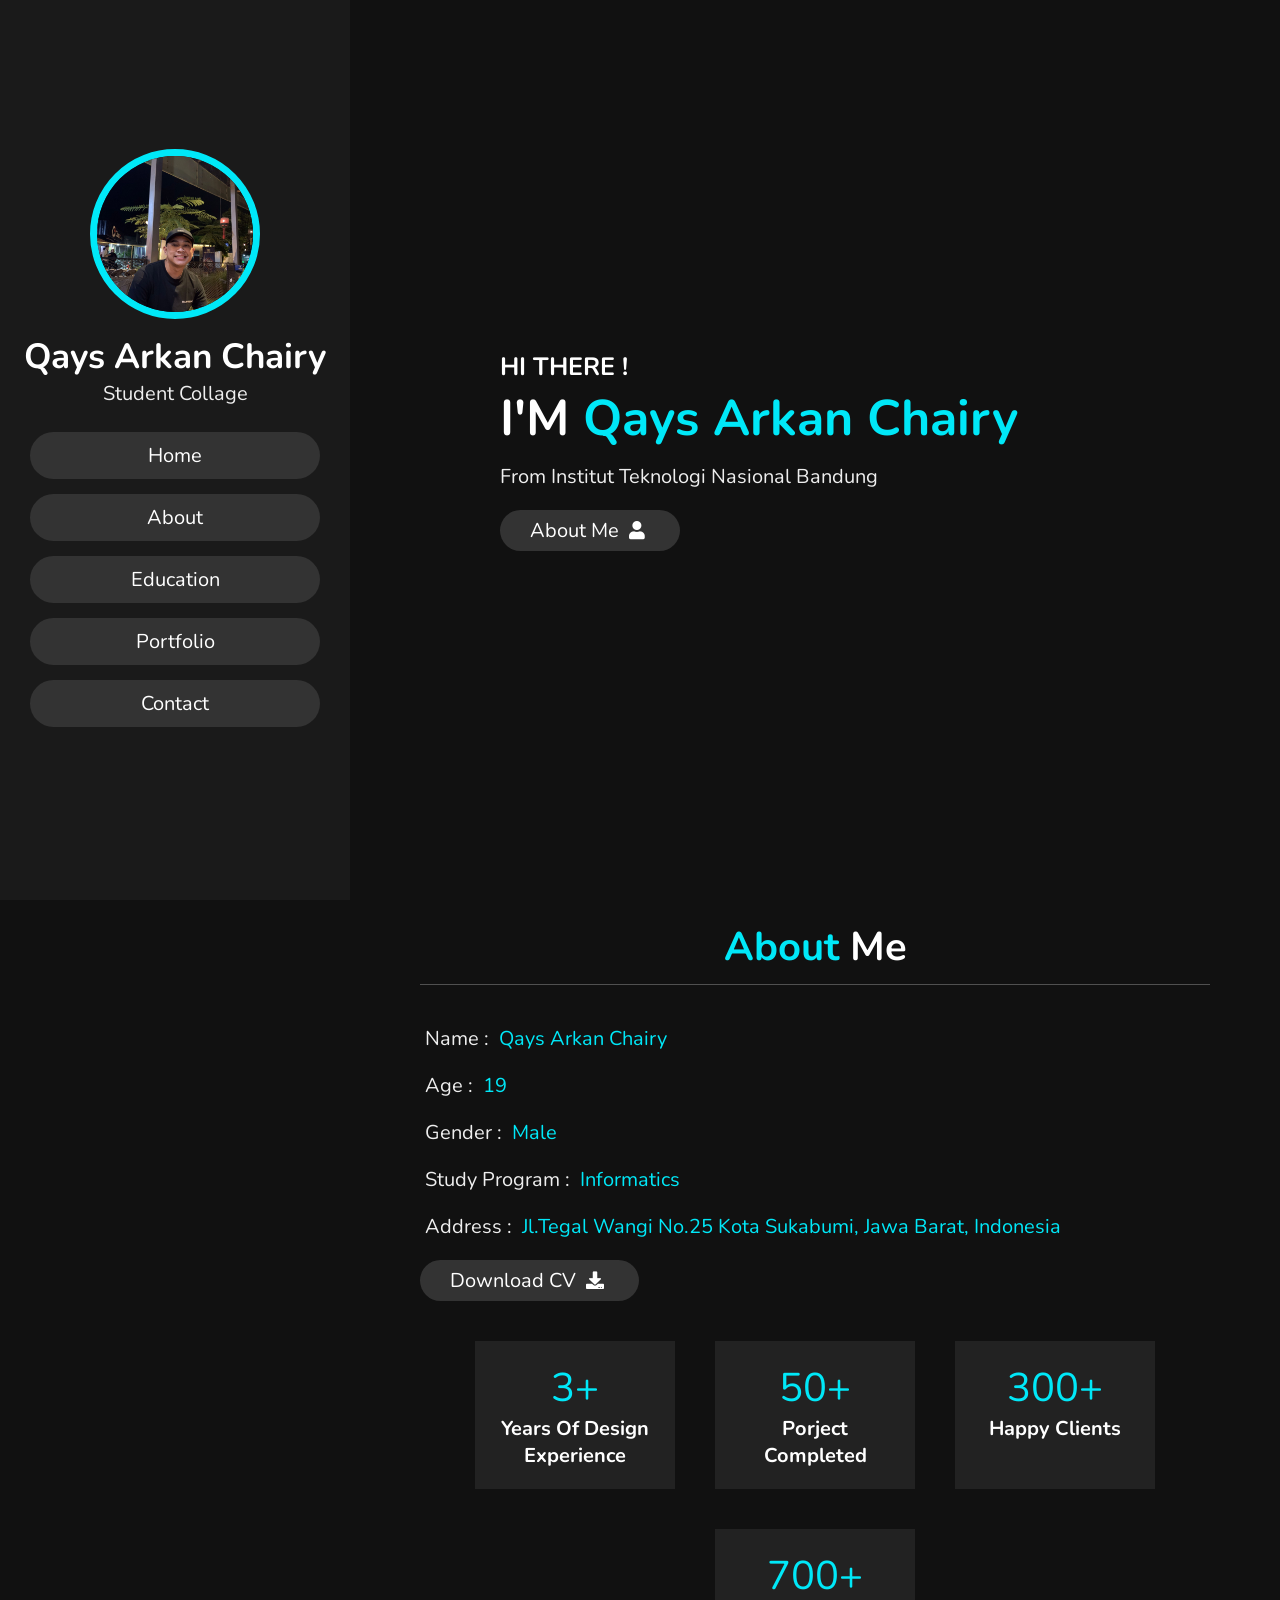
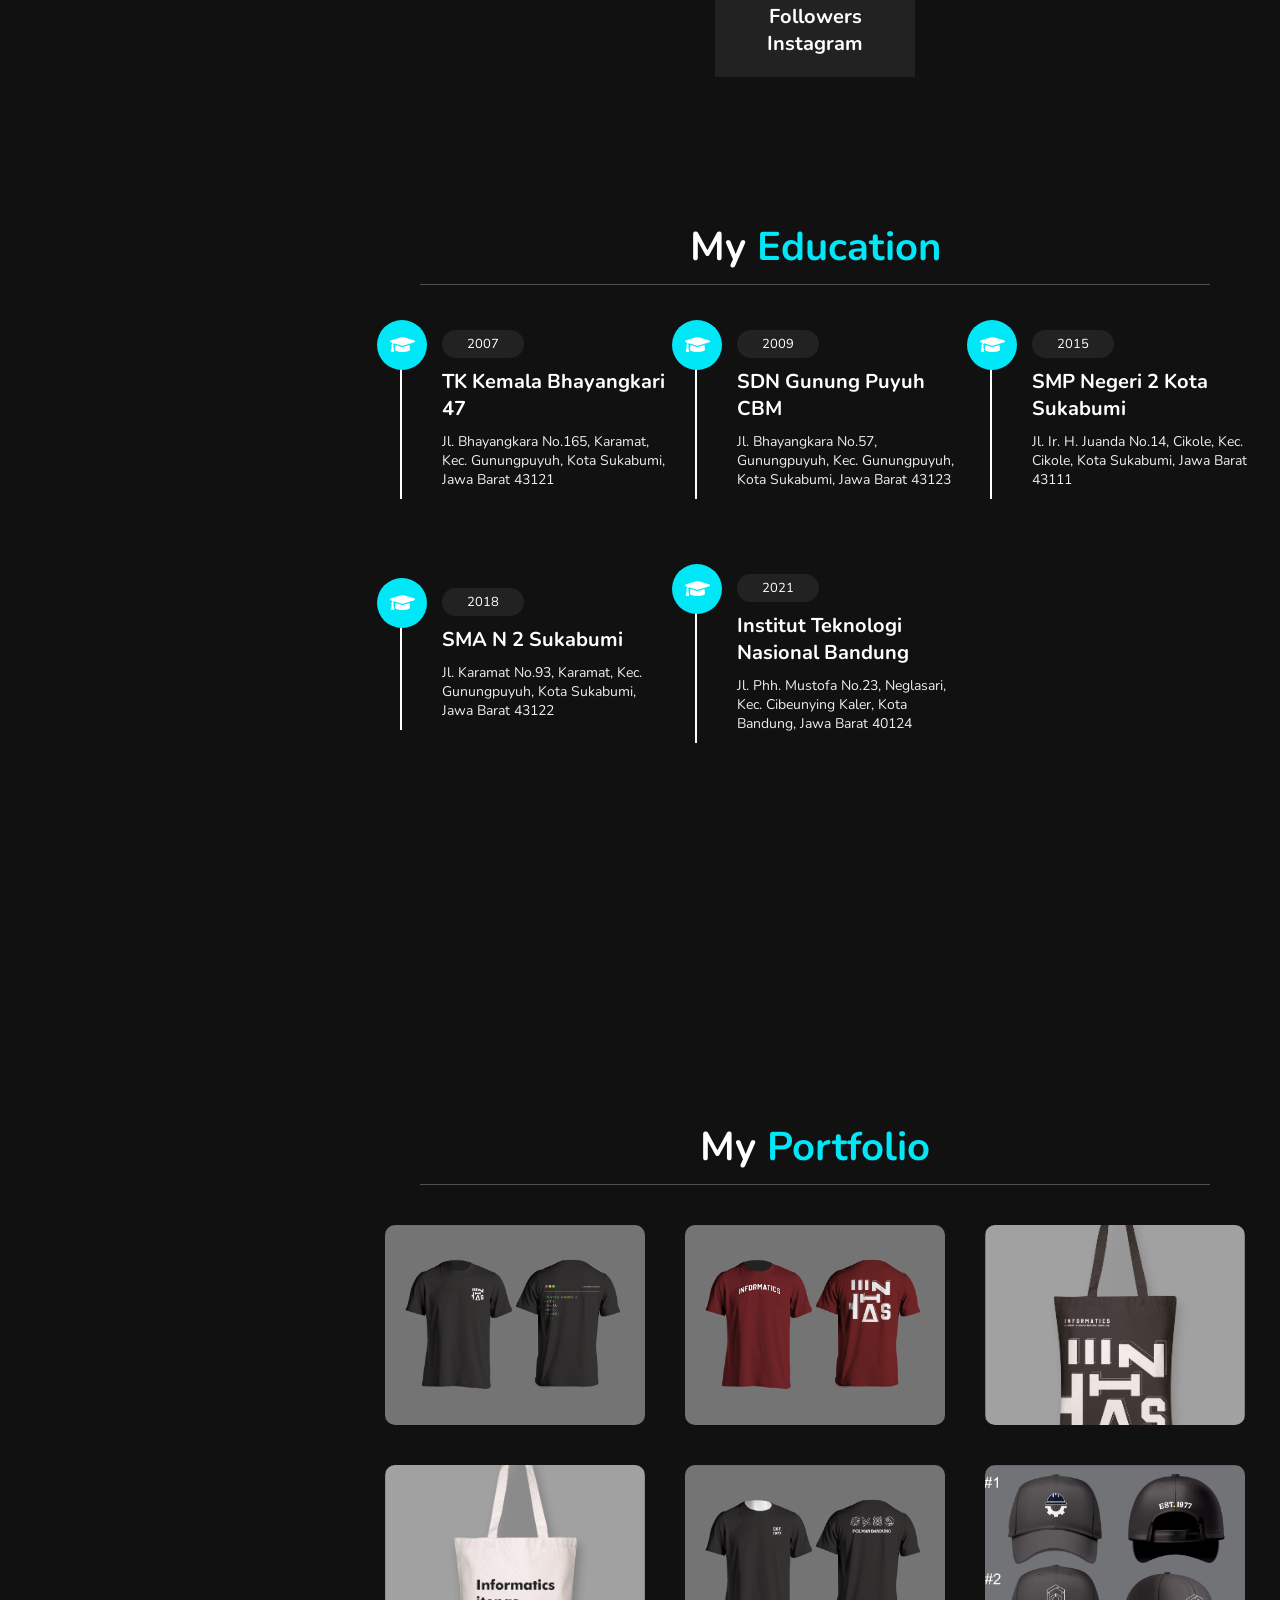
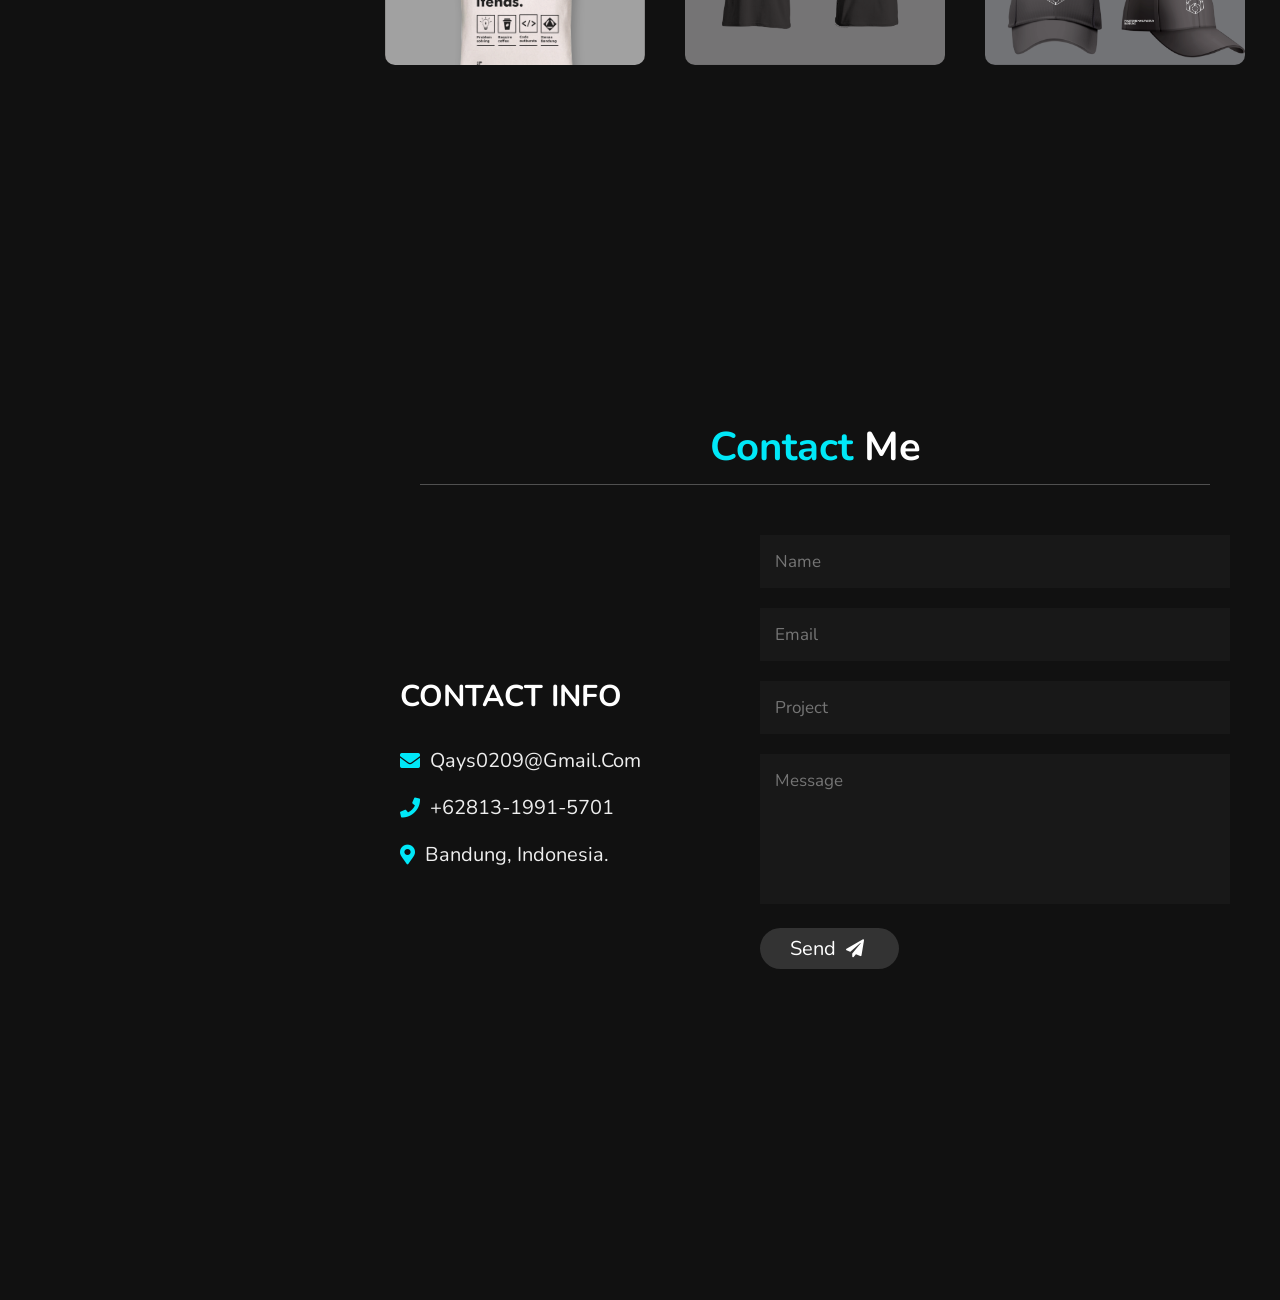
==== index.html @ 89978e80 "update" ====
<!DOCTYPE html>
<html lang="en">
<head>
    <meta charset="UTF-8">
    <meta name="viewport" content="width=device-width, initial-scale=1.0">
    <title>responsive personal portfolio website design tutorail</title>

    <!-- font awesome cdn link  -->
    <link rel="stylesheet" href="https://cdnjs.cloudflare.com/ajax/libs/font-awesome/5.15.2/css/all.min.css">

    <!-- custom css file link  -->
    <link rel="stylesheet" href="style.css">

</head>
<body>
    
<!-- header section starts  -->

<header>

    <div class="user">
        <img src="fotoqays.jpeg" alt="">
        <h3 class="name">Qays Arkan Chairy</h3>
        <p class="post">Student Collage</p>
    </div>

    <nav class="navbar">
        <ul>
            <li><a href="#home">home</a></li>
            <li><a href="#about">about</a></li>
            <li><a href="#education">education</a></li>
            <li><a href="#portfolio">portfolio</a></li>
            <li><a href="#contact">contact</a></li>
        </ul>
    </nav>

</header>

<!-- header section ends -->

<div id="menu" class="fas fa-bars"></div>

<!-- home section starts  -->

<section class="home" id="home">

    <h3>HI THERE !</h3>
    <h1>I'M <span>Qays Arkan Chairy</span></h1>
    <p>from Institut Teknologi Nasional Bandung
    </p>
    <a href="#about"><button class="btn">about me <i class="fas fa-user"></i></button></a>

</section>

<!-- home section ends -->

<!-- about section starts  -->

<section class="about" id="about">

<h1 class="heading"> <span>about</span> me </h1>

<div class="row">

    <div class="info">
        <h3> <span> name : </span> Qays Arkan Chairy </h3>
        <h3> <span> age : </span> 19 </h3>
        <h3> <span> gender : </span> Male </h3>
        <h3> <span> study program : </span> informatics </h3>
        <h3> <span> address : </span> jl.tegal wangi no.25 kota Sukabumi, jawa barat, indonesia</h3>
        <a href="#"><button class="btn"> download CV <i class="fas fa-download"></i> </button></a>
    </div>

    <div class="counter">

        <div class="box">
            <span>3+</span>
            <h3>years of design experience</h3>
        </div>

        <div class="box">
            <span>50+</span>
            <h3>porject completed</h3>
        </div>

        <div class="box">
            <span>300+</span>
            <h3>happy clients</h3>
        </div>

        <div class="box">
            <span>700+</span>
            <h3>followers instagram</h3>
        </div>

    </div>

</div>

</section>

<!-- about section ends -->

<!-- education section starts  -->

<section class="education" id="education">

<h1 class="heading"> my <span>education</span> </h1>

<div class="box-container">

    <div class="box">
        <i class="fas fa-graduation-cap"></i>
        <span>2007</span>
        <h3>TK Kemala Bhayangkari 47</h3>
        <p>Jl. Bhayangkara No.165, Karamat, Kec. Gunungpuyuh, Kota Sukabumi, Jawa Barat 43121</p>
    </div>

    <div class="box">
        <i class="fas fa-graduation-cap"></i>
        <span>2009</span>
        <h3>SDN Gunung Puyuh CBM</h3>
        <p>Jl. Bhayangkara No.57, Gunungpuyuh, Kec. Gunungpuyuh, Kota Sukabumi, Jawa Barat 43123</p>
    </div>

    <div class="box">
        <i class="fas fa-graduation-cap"></i>
        <span>2015</span>
        <h3>SMP Negeri 2 Kota Sukabumi</h3>
        <p>Jl. Ir. H. Juanda No.14, Cikole, Kec. Cikole, Kota Sukabumi, Jawa Barat 43111</p>
    </div>

    <div class="box">
        <i class="fas fa-graduation-cap"></i>
        <span>2018</span>
        <h3>SMA N 2 Sukabumi</h3>
        <p>Jl. Karamat No.93, Karamat, Kec. Gunungpuyuh, Kota Sukabumi, Jawa Barat 43122</p>
    </div>

    <div class="box">
        <i class="fas fa-graduation-cap"></i>
        <span>2021</span>
        <h3>Institut Teknologi Nasional Bandung</h3>
        <p>Jl. Phh. Mustofa No.23, Neglasari, Kec. Cibeunying Kaler, Kota Bandung, Jawa Barat 40124</p>
    </div>

    <div class="box">

</div>

</section>

<!-- education section ends -->

<!-- portfolio section starts  -->

<section class="portfolio" id="portfolio">

<h1 class="heading"> my <span>portfolio</span> </h1>

<div class="box-container">

    <div class="box">
        <img src="1.png" alt="">
    </div>

    <div class="box">
        <img src="2.png" alt="">
    </div>

    <div class="box">
        <img src="3.png" alt="">
    </div>

    <div class="box">
        <img src="4.png" alt="">
    </div>

    <div class="box">
        <img src="5.png" alt="">
    </div>

    <div class="box">
        <img src="6.png" alt="">
    </div>

</div>

</section>

<!-- portfolio section ends -->

<!-- contact section starts  -->

<section class="contact" id="contact">

<h1 class="heading"> <span>contact</span> me </h1>

<div class="row">

    <div class="content">

        <h3 class="title">contact info</h3>

        <div class="info">
            <h3> <i class="fas fa-envelope"></i> qays0209@gmail.com </h3>
            <h3> <i class="fas fa-phone"></i> +62813-1991-5701 </h3>
            <h3> <i class="fas fa-map-marker-alt"></i> Bandung, indonesia. </h3>
        </div>

    </div>

    <form action="">

        <input type="text" placeholder="name" class="box">
        <input type="email" placeholder="email" class="box">
        <input type="text" placeholder="project" class="box">
        <textarea name="" id="" cols="30" rows="10" class="box message" placeholder="message"></textarea>
        <button type="submit" class="btn"> send <i class="fas fa-paper-plane"></i> </button>

    </form>

</div>

</section>

<!-- contact section ends -->


<!-- scroll top button  -->

<a href="#home" class="top">
    <img src="images/scroll-top-img.png" alt="">
</a>















<!-- jquery cdn link  -->
<script src="https://cdnjs.cloudflare.com/ajax/libs/jquery/3.6.0/jquery.min.js"></script>

<!-- custom js file link  -->
<script src="js/script.js"></script>


</body>
</html>
---- style.css ----
@import url('https://fonts.googleapis.com/css2?family=Nunito:wght@200;300;400;600&display=swap');

:root{
    --yellow:#00e8f8;
}

*{
    font-family: 'Nunito', sans-serif;
    margin:0; padding:0;
    box-sizing: border-box;
    text-decoration: none;
    outline: none; border:none;
    text-transform: capitalize;
    transition: all .2s linear;
}

*::selection{
    background:var(--yellow);
    color:#333;
}

html{
    font-size: 62.5%;
    overflow-x: hidden;
}

html::-webkit-scrollbar{
    width:1.4rem;
}

html::-webkit-scrollbar-track{
    background:#222;
}

html::-webkit-scrollbar-thumb{
    background:var(--yellow);
}

body{
    background:#111;
    overflow-x: hidden;
    padding-left: 35rem;
}

section{
    min-height: 100vh;
    padding:1rem;
}

.btn{
    padding:.7rem 3rem;
    background:#333;
    color:#fff;
    cursor: pointer;
    margin-top: 1rem;
    font-size: 2rem;
    border-radius: 5rem;
}

.btn i{
    padding:0 .5rem;
    font-size: 1.8rem;
}

.btn:hover{
    background:var(--yellow);
}

.heading{
    text-align: center;
    margin:0 6rem;
    font-size: 4rem;
    padding:1rem;
    border-bottom: .1rem solid #fff4;
    color:#fff;
}

.heading span{
    color:var(--yellow);
}

header{
    position: fixed;
    top:0; left:0;
    z-index: 1000;
    height:100%;
    width:35rem;
    background:#1a1a1a;
    display: flex;
    align-items: center;
    justify-content: center;
    flex-flow: column;
    text-align: center;
}

header .user img{
    height:17rem;
    width:17rem;
    border-radius: 50%;
    object-fit: cover;
    margin-bottom: 1rem;
    border:.7rem solid var(--yellow);
}

header .user .name{
    font-size: 3.5rem;
    color:#fff;
}

header .user .post{
    font-size: 2rem;
    color:#eee;
}

header .navbar{
    width:100%;
}

header .navbar ul{
    list-style: none;
    padding:1rem 3rem;
}


header .navbar ul li a{
    display: block;
    padding:1rem;
    margin:1.5rem 0;
    background:#333;
    color:#fff;
    font-size: 2rem;
    border-radius: 5rem;
}

header .navbar ul li a:hover{
    background:var(--yellow);
}

#menu{
    position: fixed;
    top:2rem; right:2rem;
    background:#333;
    color:#fff;
    cursor: pointer;
    font-size: 2.5rem;
    padding:1rem 1.5rem;
    z-index: 1000;
    display: none;
}

.home{
    display: flex;
    justify-content: center;
    flex-flow: column;
    padding:0 15rem;
}

.home h3{
    font-size: 2.5rem;
    color:#fff;
}

.home h1{
    font-size:5rem;
    color:#fff;
}

.home h1 span{
    color:var(--yellow);
}

.home p{
    font-size:2rem;
    color:#eee;
    padding: 1rem 0;
}

.about .row{
    display: flex;
    align-items: center;
    justify-content: center;
    flex-wrap: wrap;
    padding:1rem 0;
}

.about .row .info{
    flex:1 1 48rem;
    padding:2rem 1rem;
    padding-left: 6rem;
}

.about .row .info h3{
    font-size: 2rem;
    color:var(--yellow);
    padding:1rem 0;
    font-weight: normal;
}

.about .row .info h3 span{
    color:#eee;
    padding:0 .5rem;
}

.about .row .counter{
    flex:1 1 48rem;
    display: flex;
    justify-content: center;
    flex-wrap: wrap;
}

.about .row .counter .box{
    width:20rem;
    background:#222;
    text-align: center;
    padding: 2rem;
    margin:2rem;
}

.about .row .counter .box span{
    font-size: 4rem;
    color:var(--yellow);
}

.about .row .counter .box h3{
    font-size: 2rem;
    color:#fff;
}

.education .box-container{
    display: flex;
    align-items: center;
    justify-content: space-between;
    flex-wrap: wrap;
    padding:1rem 0;
    padding-left: 3rem;
}

.education .box-container .box{
    width:27rem;
    margin:4rem 1rem;
    padding-left: 4rem;
    border-left: .2rem solid #fff;
    position: relative;
}

.education .box-container .box span{
    font-size: 1.3rem;
    background:#222;
    color:#fff;
    border-radius: 5rem;
    padding:.5rem 2.5rem;
}

.education .box-container .box h3{
    font-size: 2rem;
    color:#fff;
    padding-top: 1.5rem;
}

.education .box-container .box p{
    font-size: 1.4rem;
    color:#eee;
    padding: 1rem 0;
}

.education .box-container .box i{
    position: absolute;
    top:-1.5rem; left:-2.5rem;
    height:5rem;
    width: 5rem;
    border-radius: 50%;
    line-height: 5rem;
    text-align: center;
    font-size: 2rem;
    color:#fff;
    background:var(--yellow);
}

.portfolio .box-container{
    display: flex;
    align-items: center;
    justify-content: center;
    flex-wrap: wrap;
    padding:2rem 0;
}

.portfolio .box-container .box{
    height: 20rem;
    width:26rem;
    border-radius: 1rem;
    margin:2rem;
    overflow: hidden;
    cursor: pointer;
}

.portfolio .box-container .box img{
    height:100%;
    width:100%;
    object-fit: cover;
}

.portfolio .box-container .box:hover img{
    transform: scale(1.2);
}

.contact .row{
    display: flex;
    align-items: center;
    justify-content: center;
    flex-wrap: wrap;
}

.contact .row .content{
    flex:1 1 30rem;
    padding:4rem;
    padding-bottom: 0;
}

.contact .row form{
    flex:1 1 45rem;
    padding:2rem;
    margin:2rem;
    margin-bottom: 4rem;
}

.contact .row form .box{
    padding:1.5rem;
    margin:1rem 0;
    background:#3333;
    color:#fff;
    text-transform: none;
    font-size: 1.7rem;
    width:100%;
}

.contact .row form .box::placeholder{
    text-transform: capitalize;
}

.contact .row form .message{
    height: 15rem;
    resize: none;
}

.contact .row .content .title{
    text-transform: uppercase;
    color:#fff;
    font-size: 3rem;
    padding-bottom: 2rem;
}

.contact .row .content .info h3{
    display: flex;
    align-items: center;
    font-size: 2rem;
    color:#eee;
    padding:1rem 0;
    font-weight: normal;
}

.contact .row .content .info h3 i{
    padding-right: 1rem;
    color:var(--yellow);
}

.top{
    position: fixed;
    bottom:7.5rem; right: 2rem;
    z-index: 100;
    display: none;
}



















/* media queries  */

@media (max-width:1200px){

    html{
        font-size: 55%;
    }

    .home{
        padding:1rem 4rem;
    }

}

@media (max-width:991px){

   header{
       left:-120%;
   }

   #menu{
       display: block;
   }

   header.toggle{
    left:0%;
   }

   body{
       padding:0;
   }

}

@media (max-width:768px){

    html{
        font-size: 50%;
    }
 
 }

@media (max-width:400px){

    header{
        width: 100vw;
    }

    .heading{
        margin:0 3rem;
    }

    .about .row .counter .box{
        width: 100%;
    }
 
    .education .box-container .box{
        width:100%;
    }

    .portfolio .box-container .box{
        width:100%;
    }

    .contact .row form{
        margin:3rem 0;
    }

 }
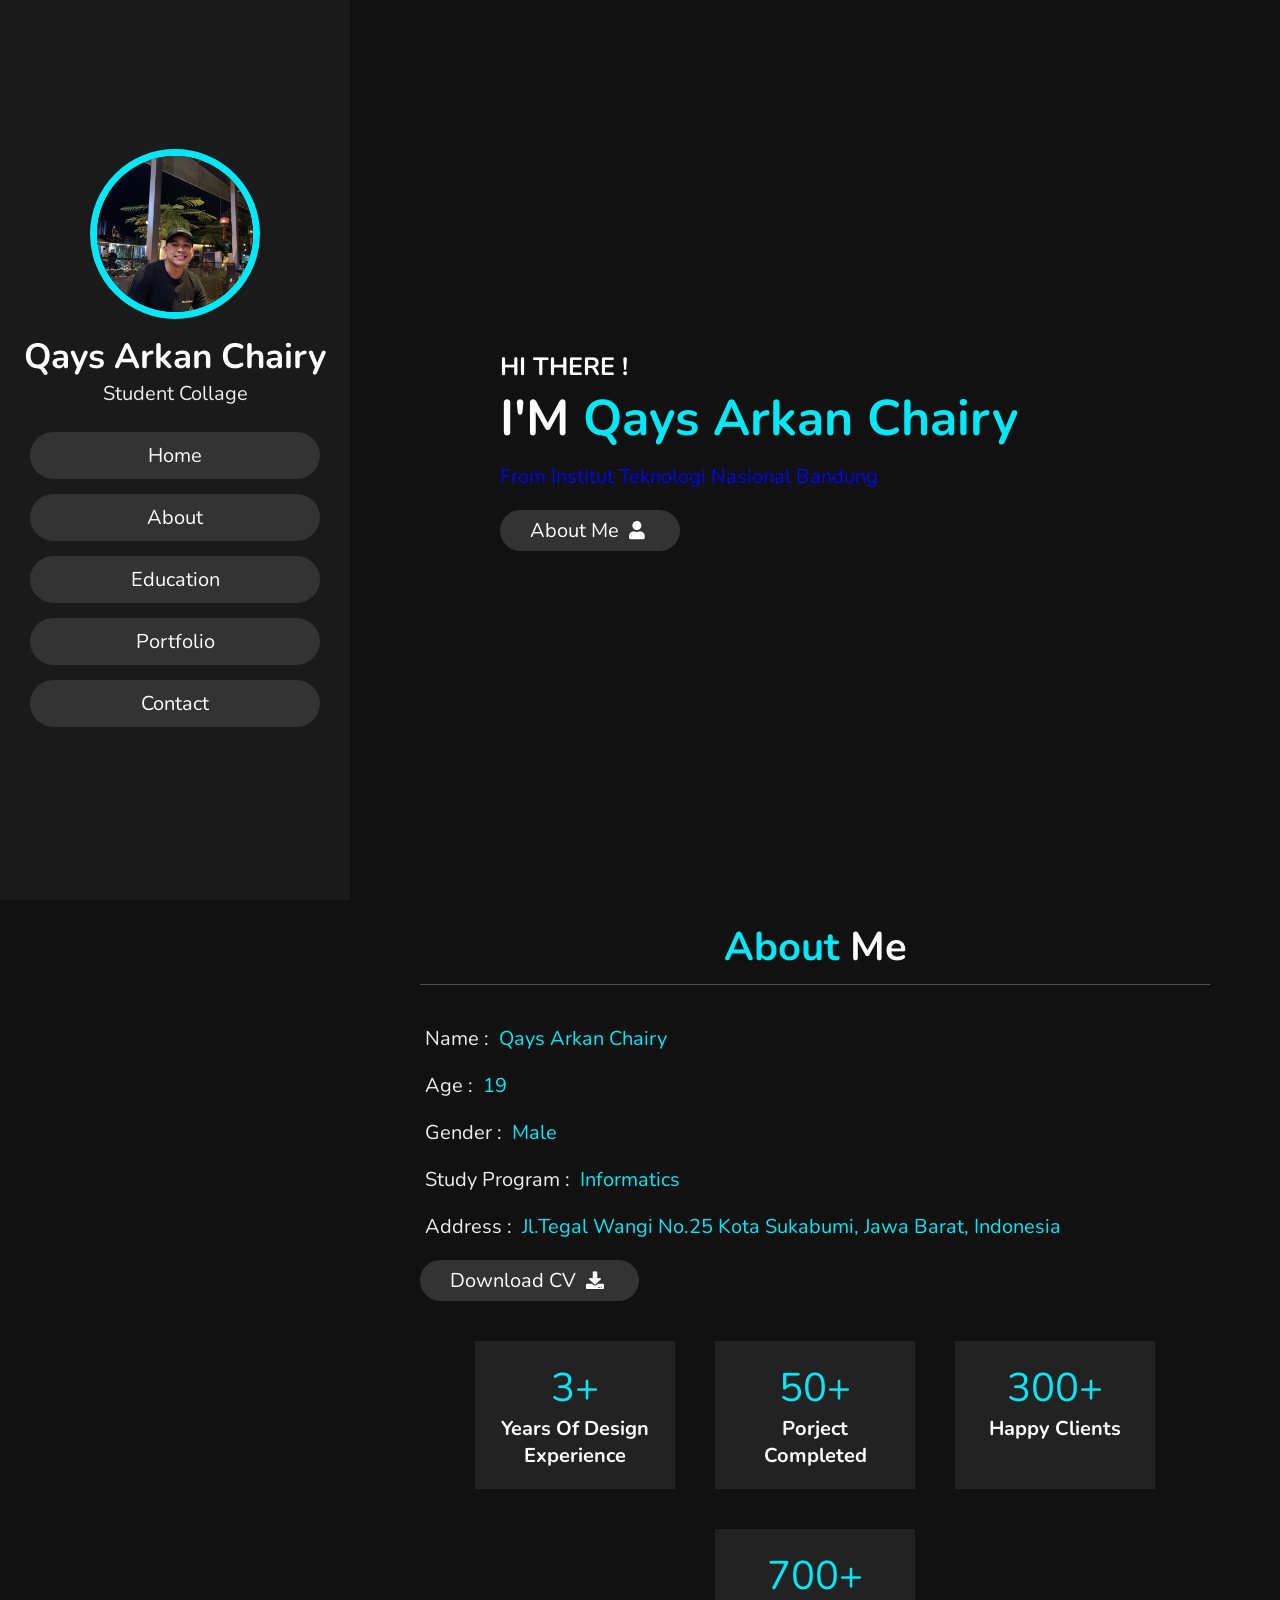
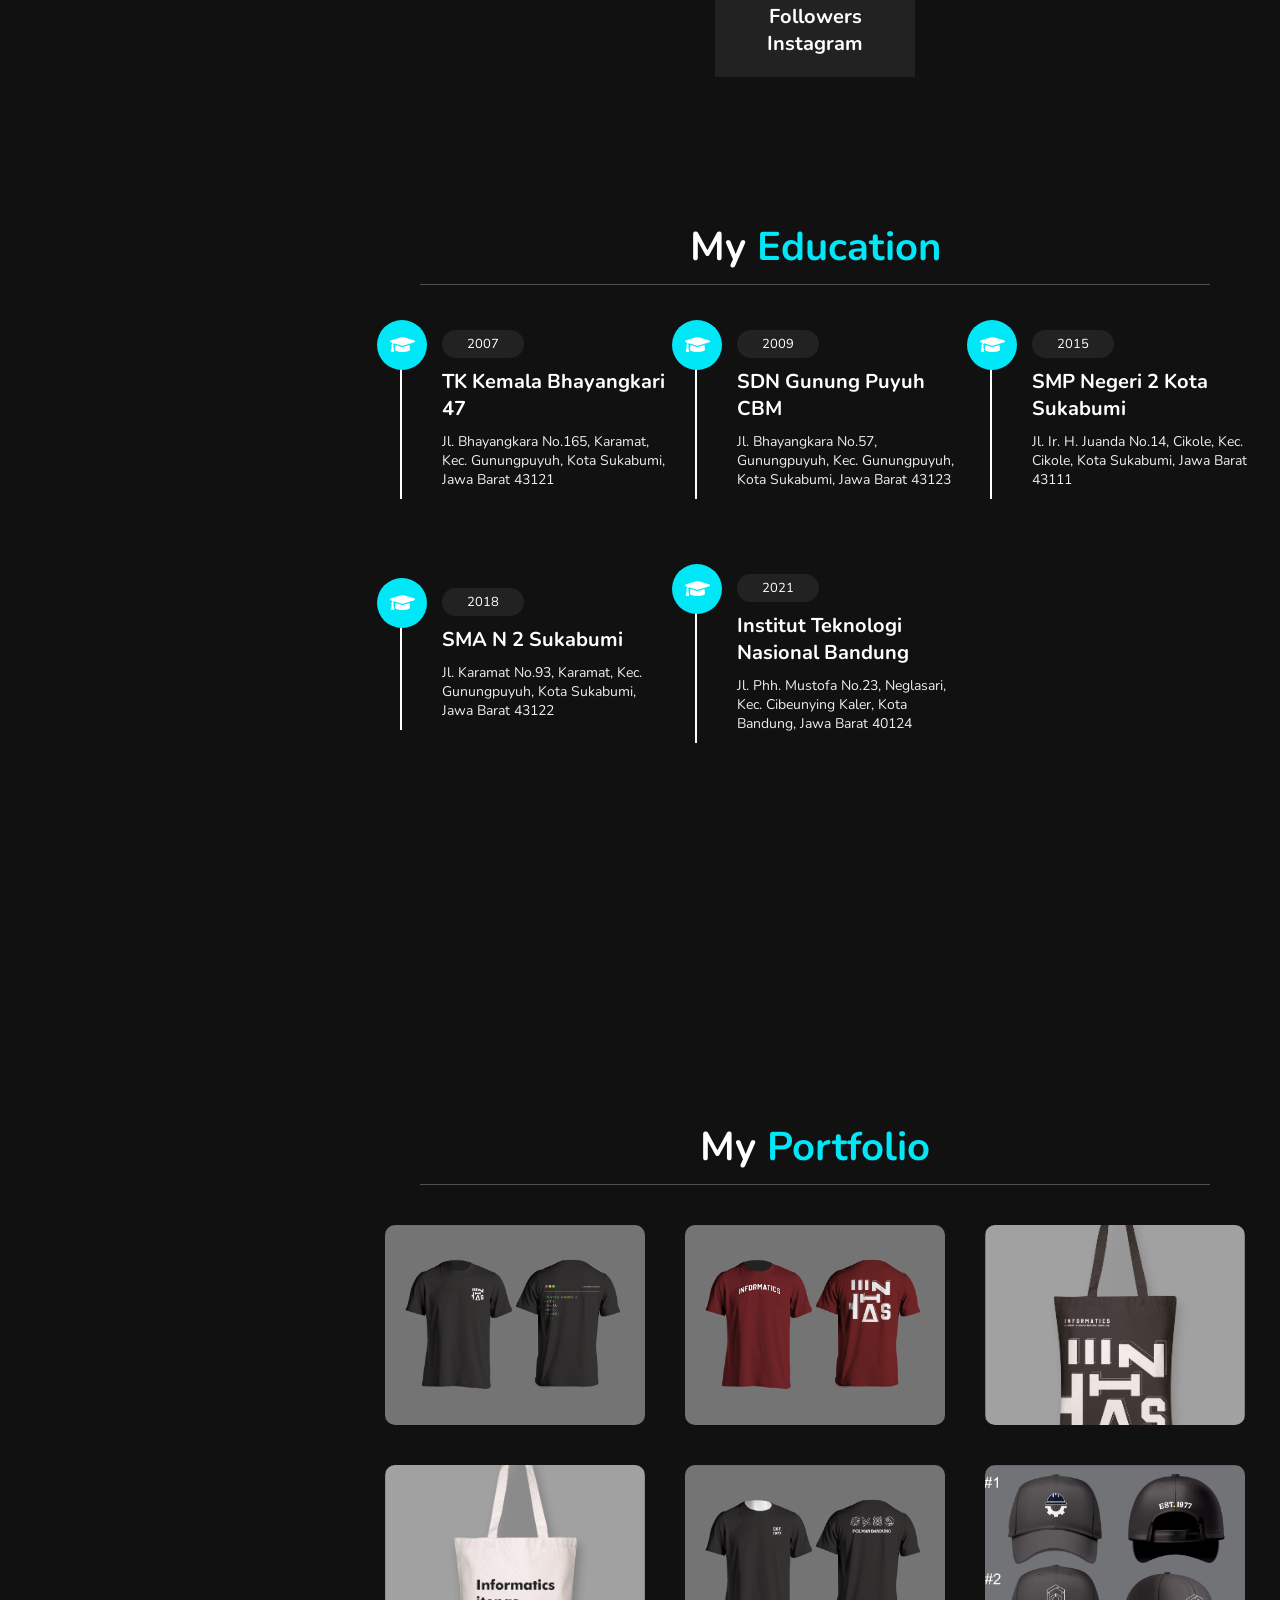
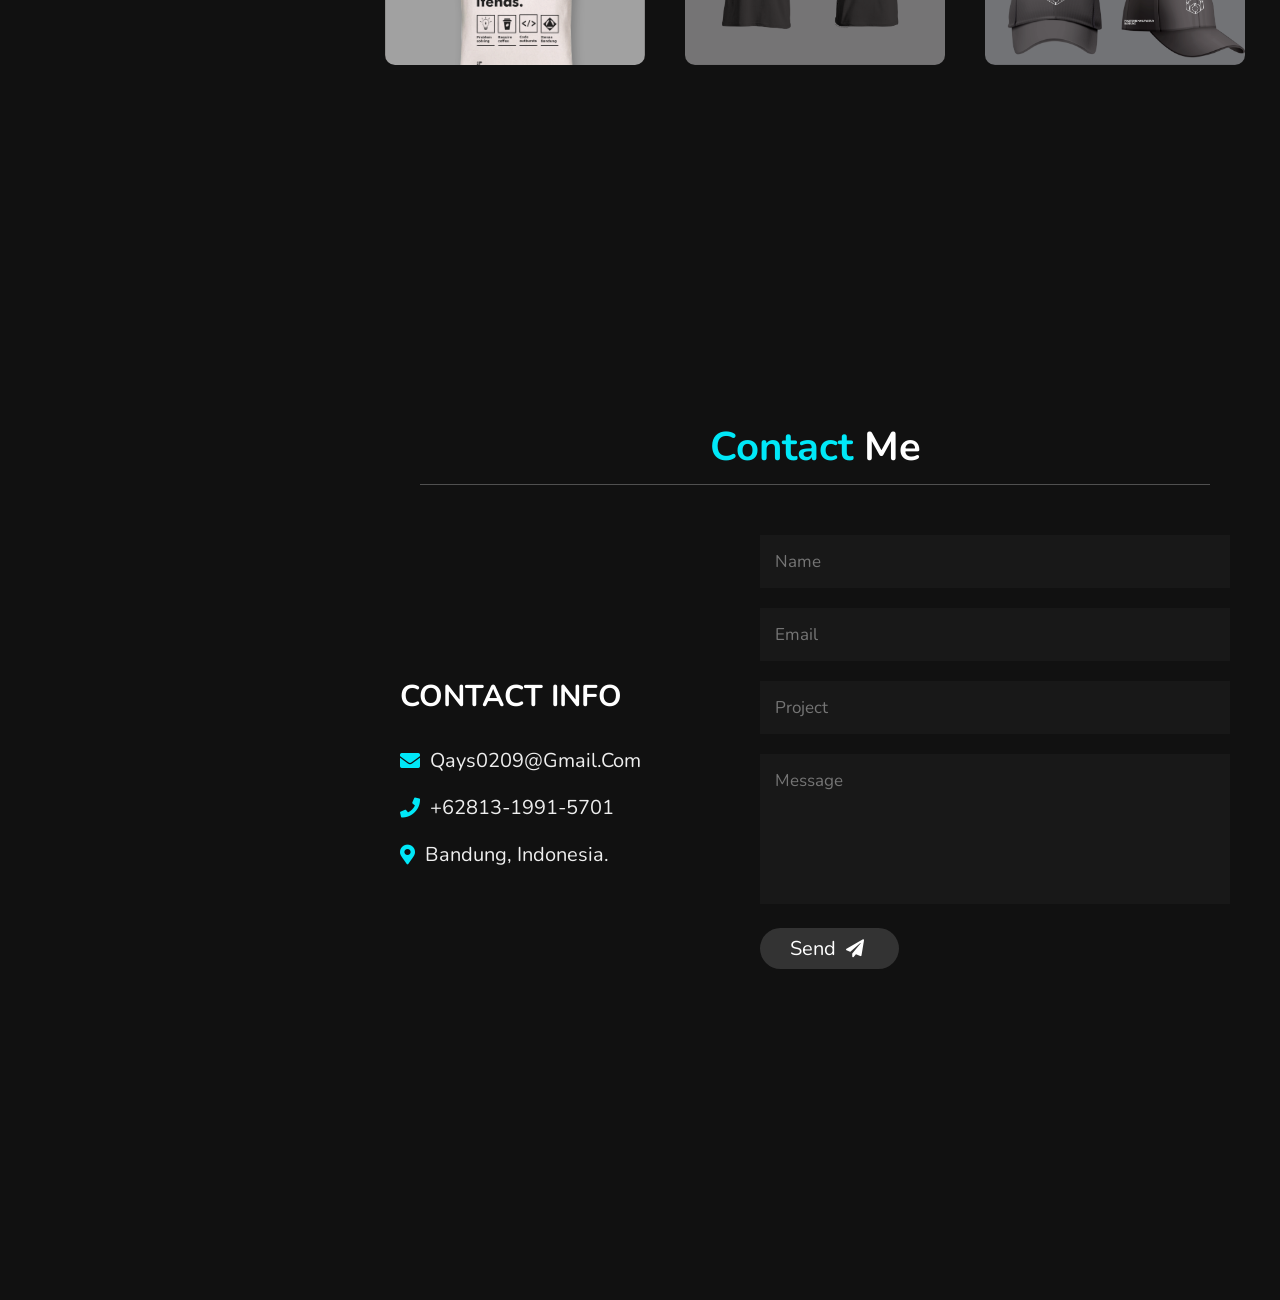
==== commit 3bb794d2: "Update index.html" ====
--- a/index.html
+++ b/index.html
@@ -46,7 +46,7 @@
 
     <h3>HI THERE !</h3>
     <h1>I'M <span>Qays Arkan Chairy</span></h1>
-    <p>from Institut Teknologi Nasional Bandung
+    <p> <a href="https://www.itenas.ac.id" target="_blank">from Institut Teknologi Nasional Bandung</a>
     </p>
     <a href="#about"><button class="btn">about me <i class="fas fa-user"></i></button></a>
 
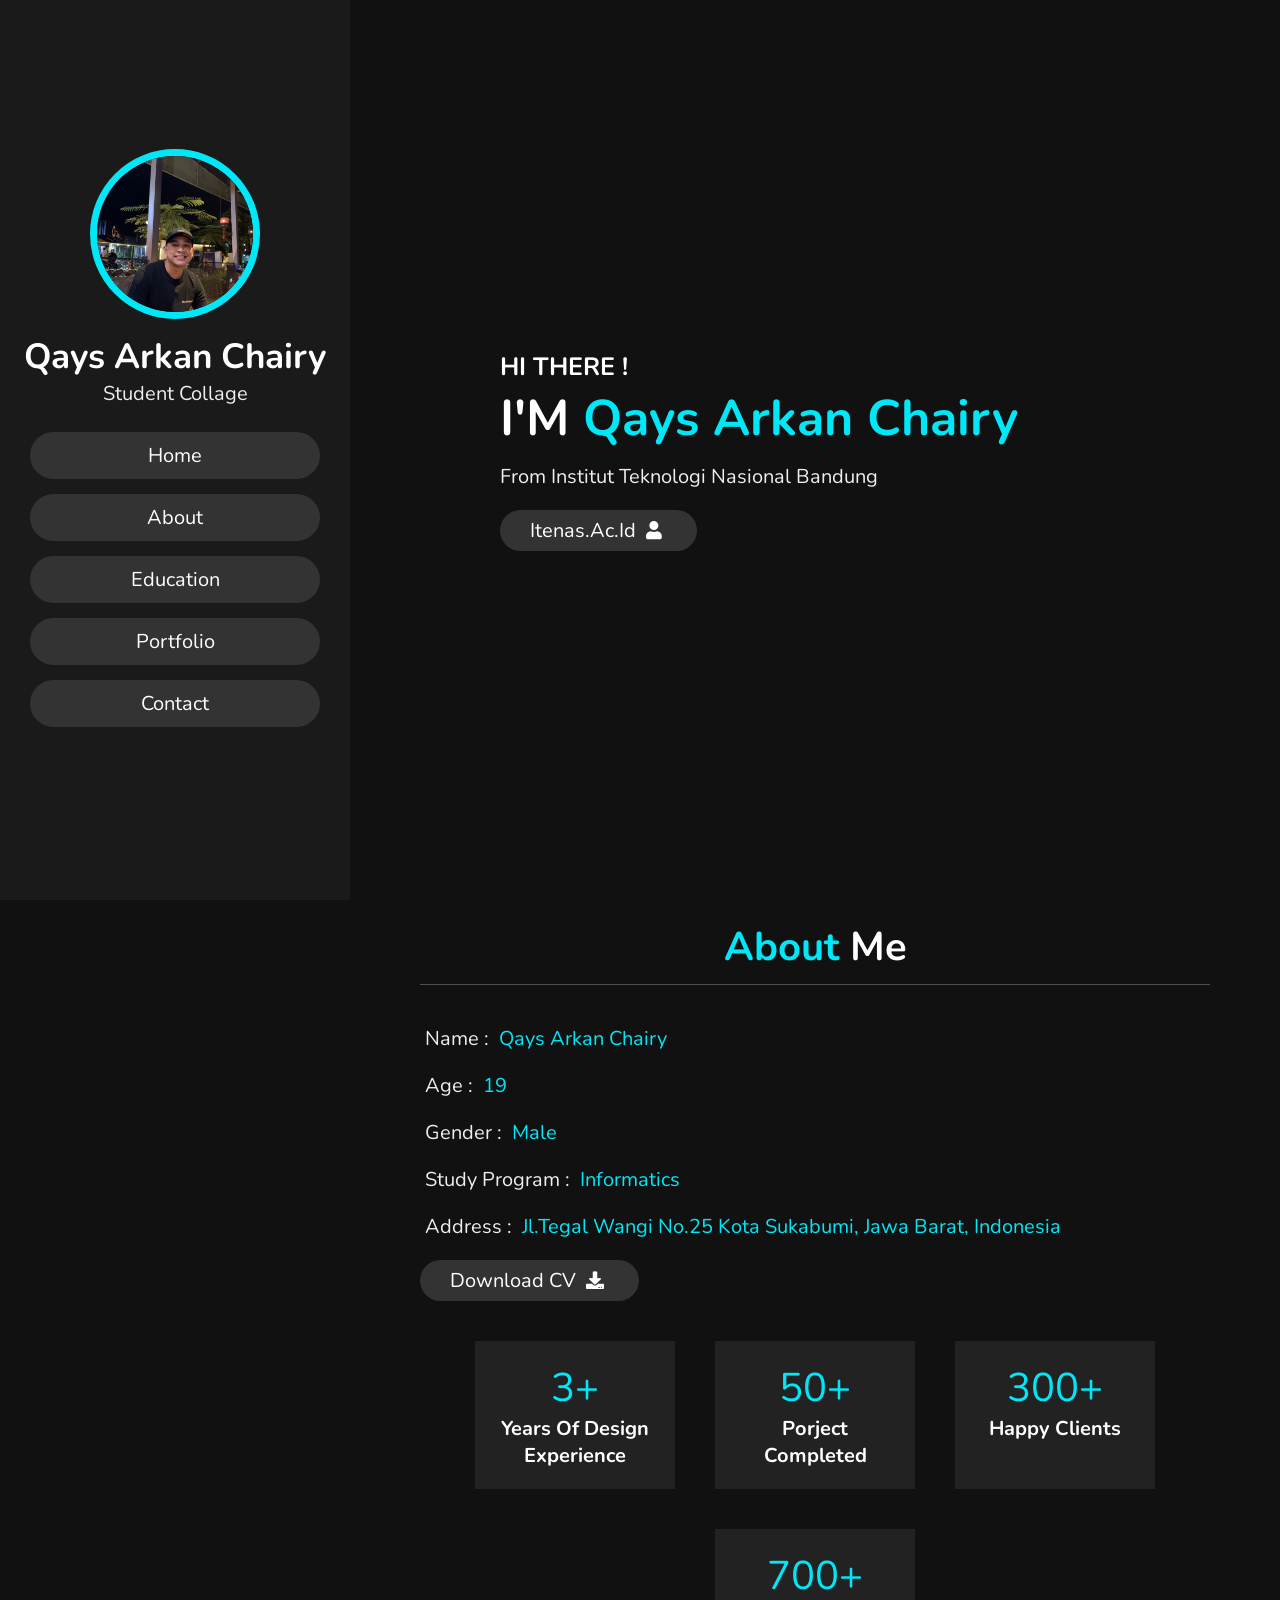
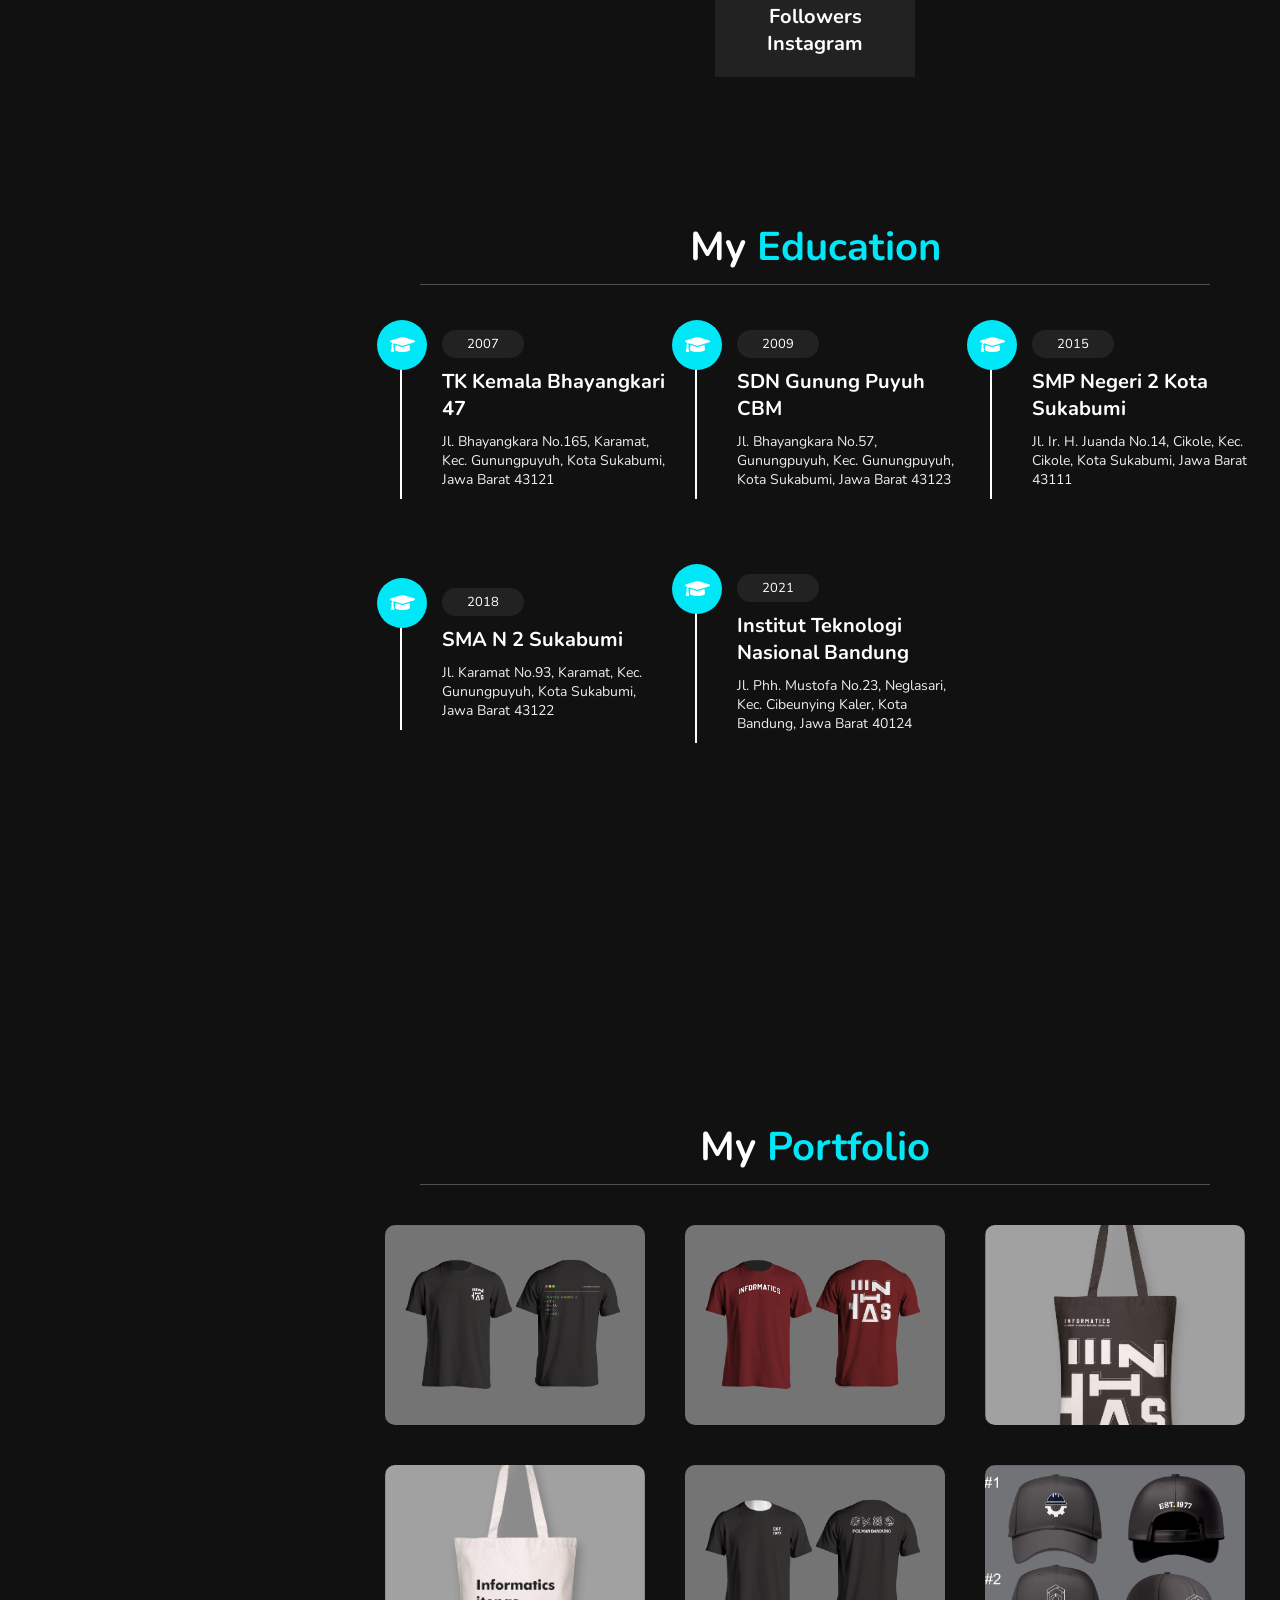
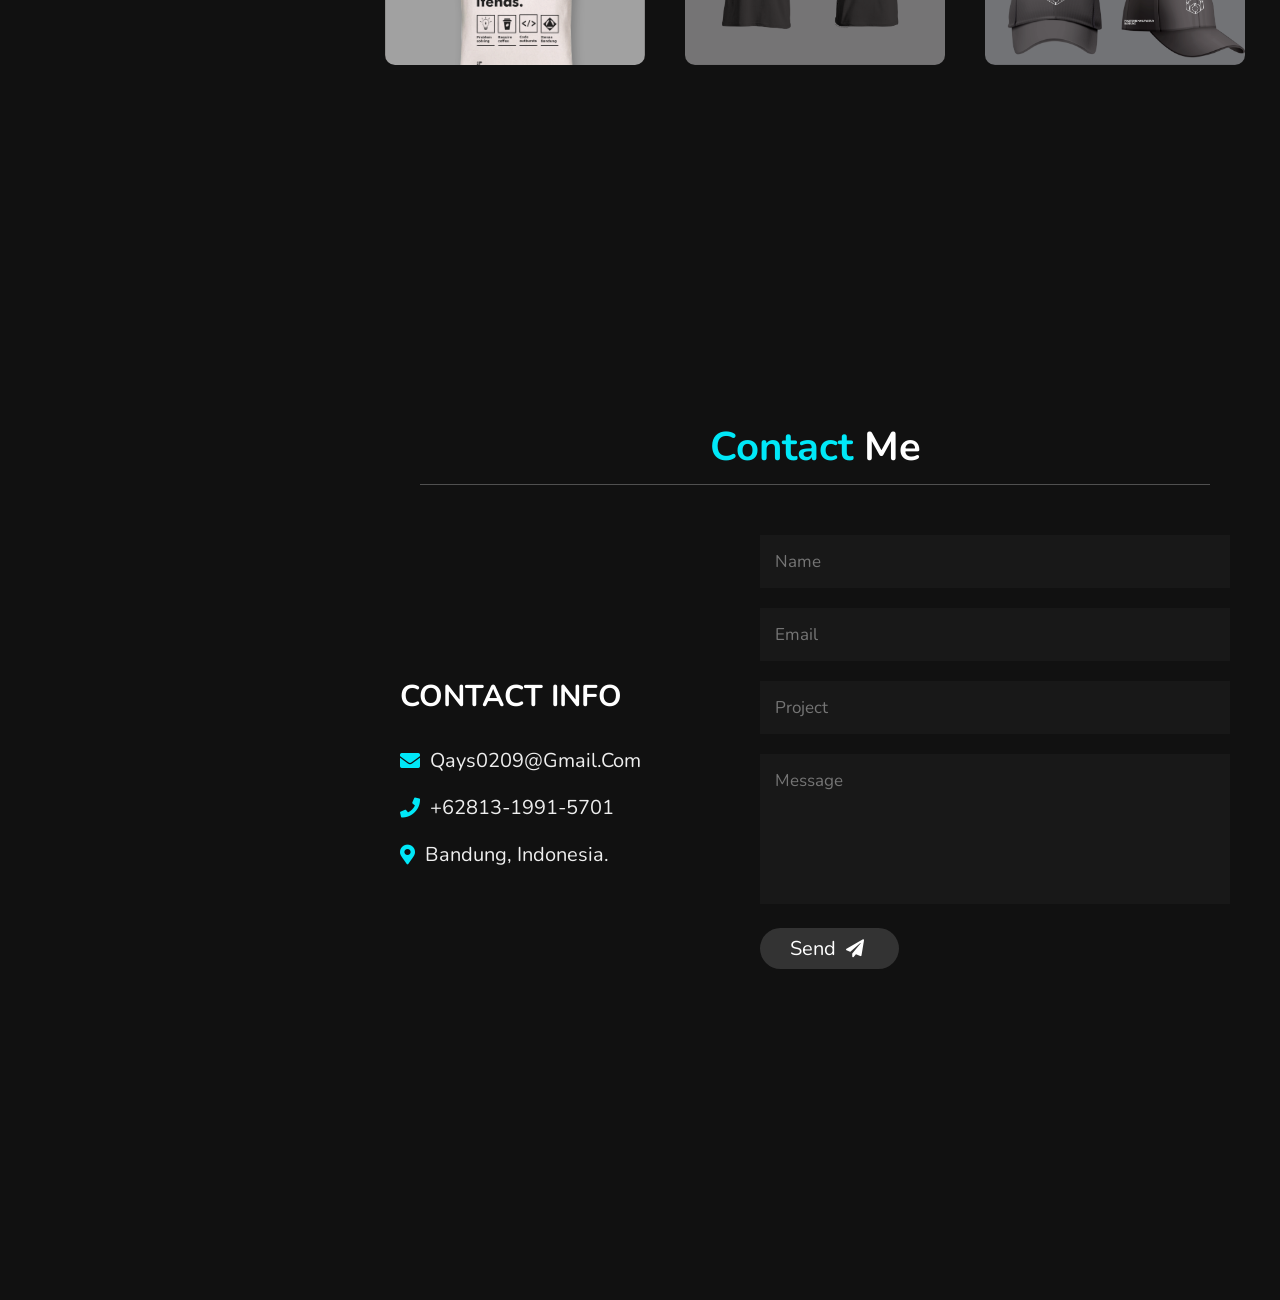
==== commit 9bbb841d: "Update index.html" ====
--- a/index.html
+++ b/index.html
@@ -46,9 +46,9 @@
 
     <h3>HI THERE !</h3>
     <h1>I'M <span>Qays Arkan Chairy</span></h1>
-    <p> <a href="https://www.itenas.ac.id" target="_blank">from Institut Teknologi Nasional Bandung</a>
+    <p> from Institut Teknologi Nasional Bandung</a>
     </p>
-    <a href="#about"><button class="btn">about me <i class="fas fa-user"></i></button></a>
+    <a href="https://www.itenas.ac.id" target="_blank"><button class="btn">itenas.ac.id <i class="fas fa-user"></i></button></a>
 
 </section>
 
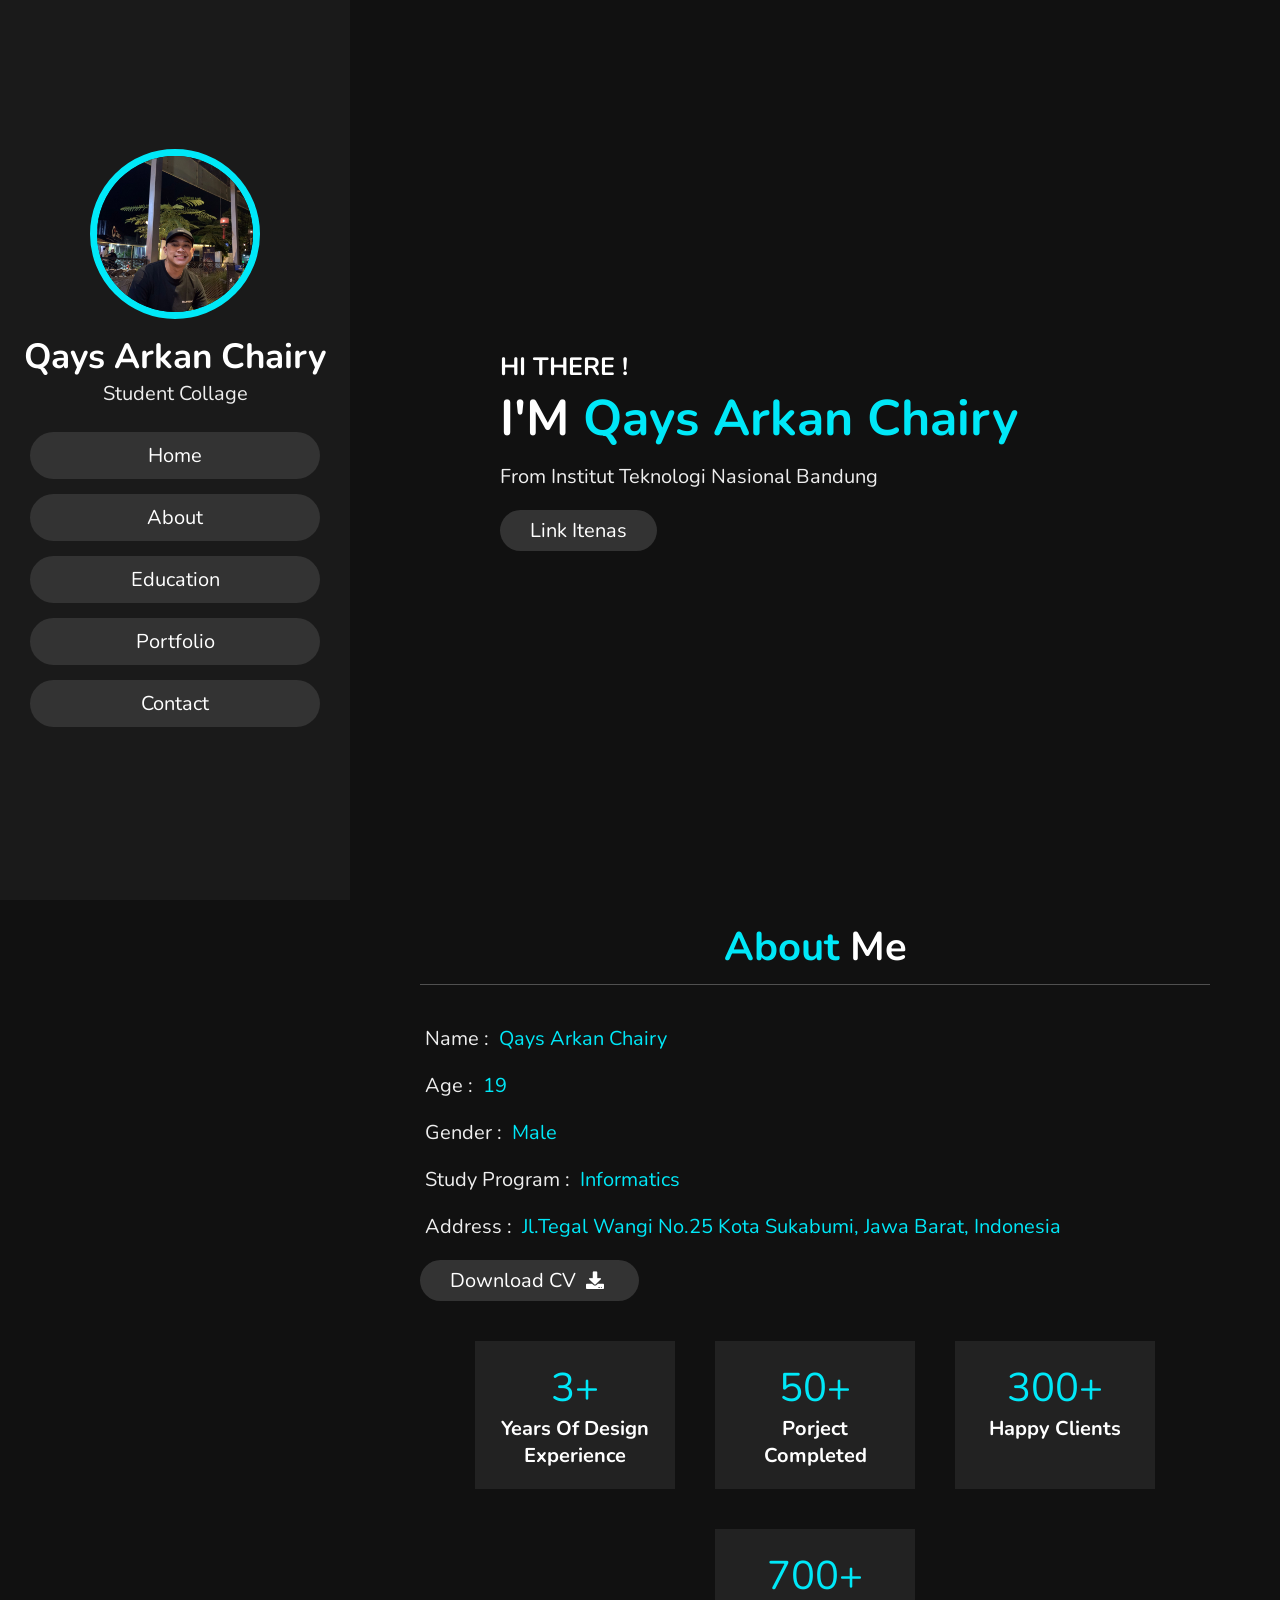
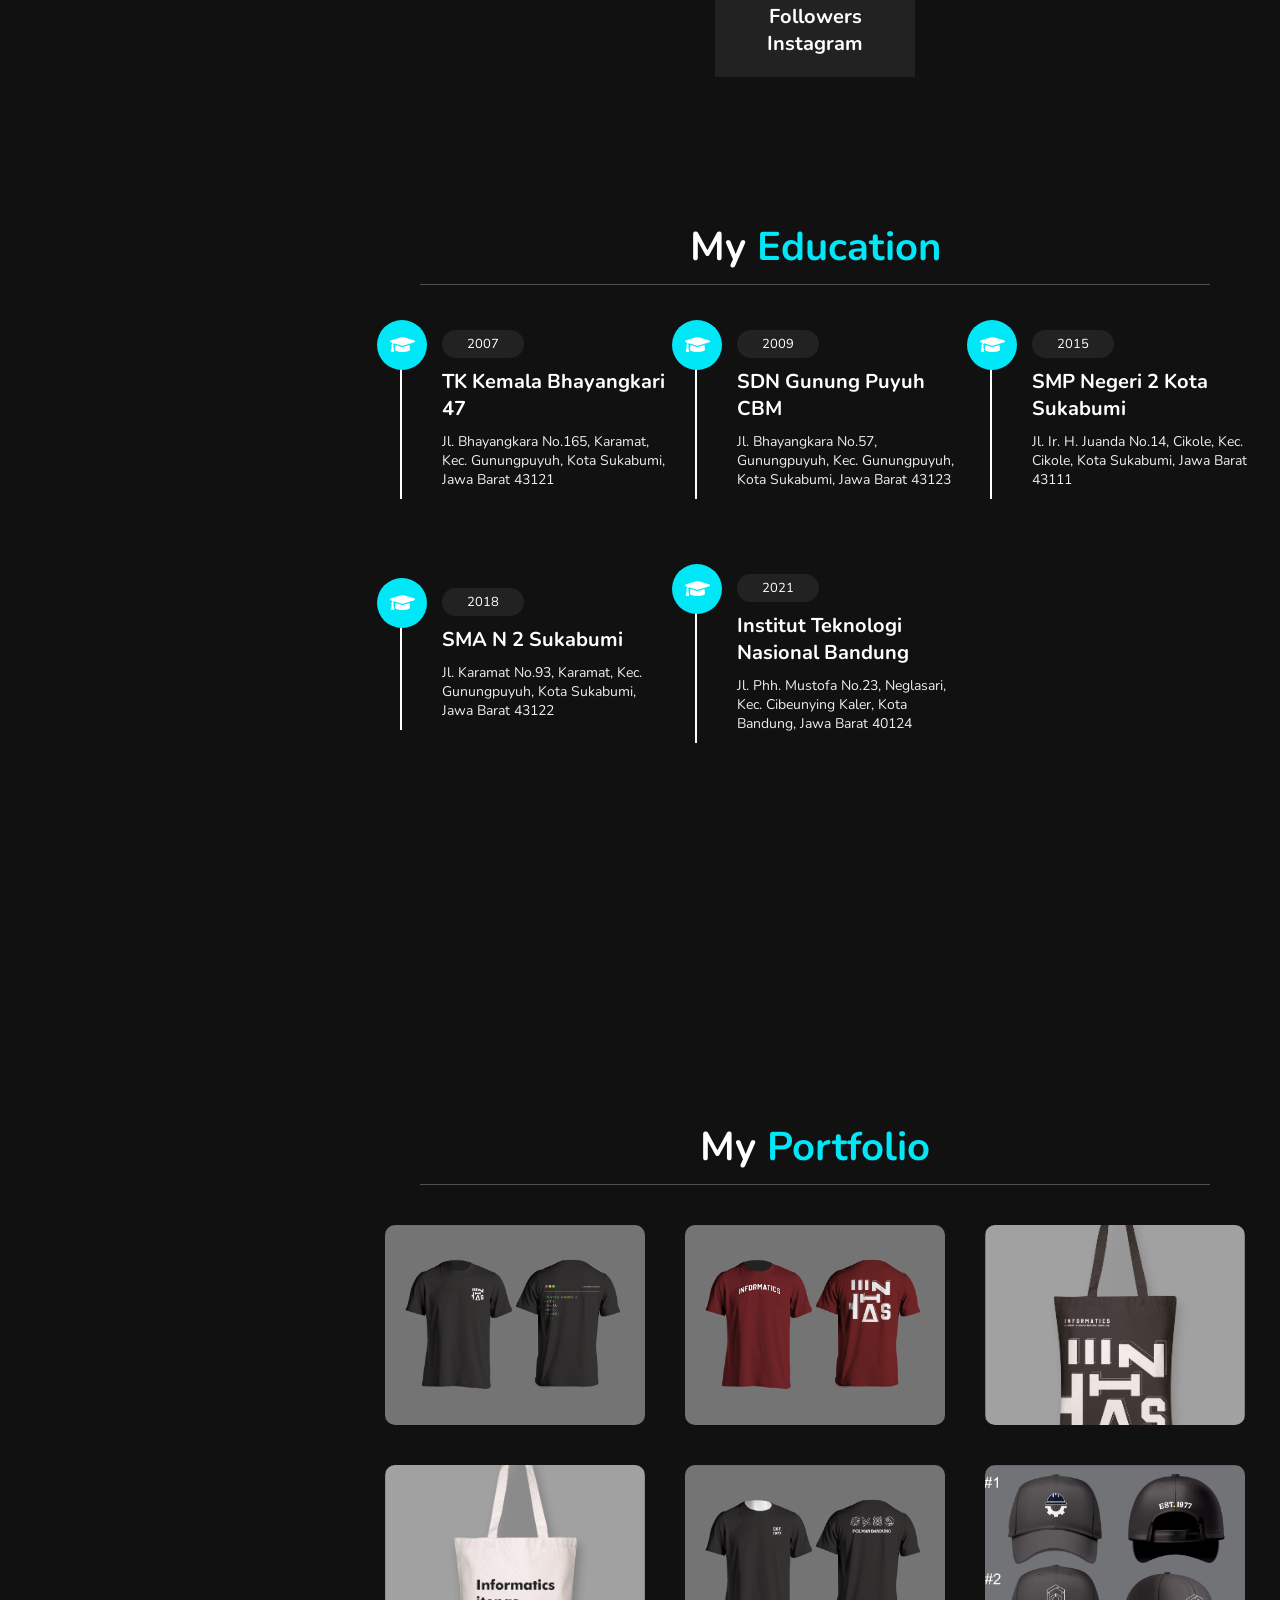
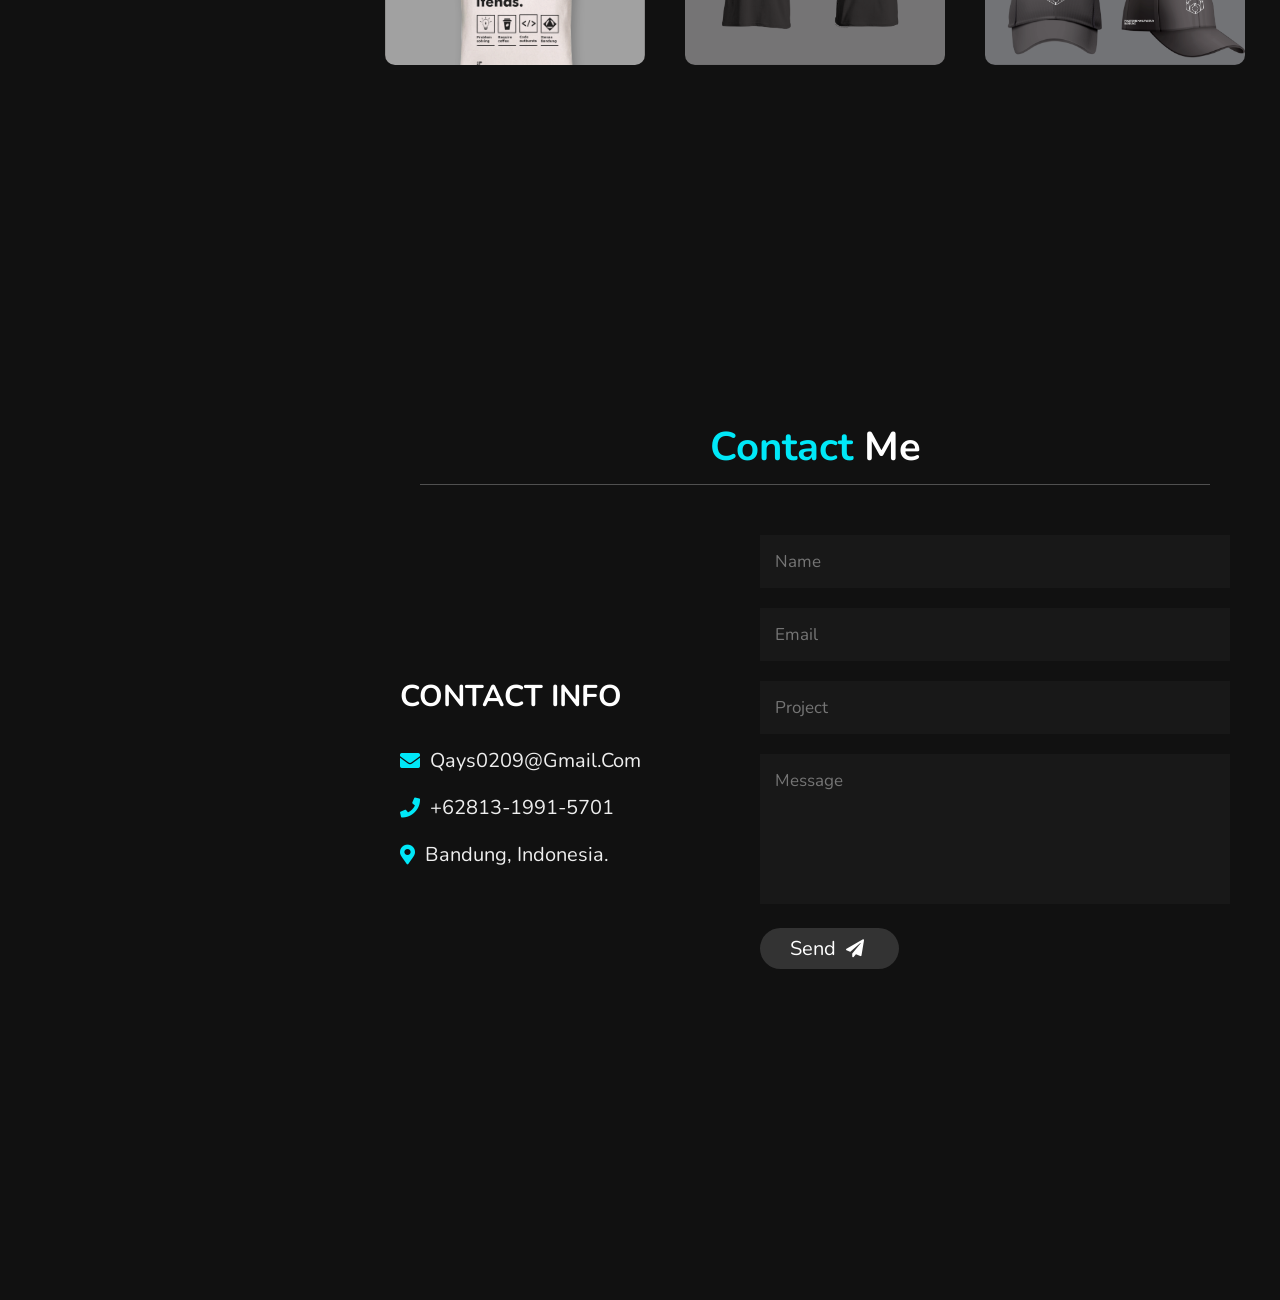
==== commit 159bd682: "Update index.html" ====
--- a/index.html
+++ b/index.html
@@ -46,9 +46,9 @@
 
     <h3>HI THERE !</h3>
     <h1>I'M <span>Qays Arkan Chairy</span></h1>
-    <p> from Institut Teknologi Nasional Bandung</a>
+    <p> from Institut Teknologi Nasional Bandung
     </p>
-    <a href="https://www.itenas.ac.id" target="_blank"><button class="btn">itenas.ac.id <i class="fas fa-user"></i></button></a>
+    <a href="https://www.itenas.ac.id" target="_blank"><button class="btn">link itenas </button></a>
 
 </section>
 
